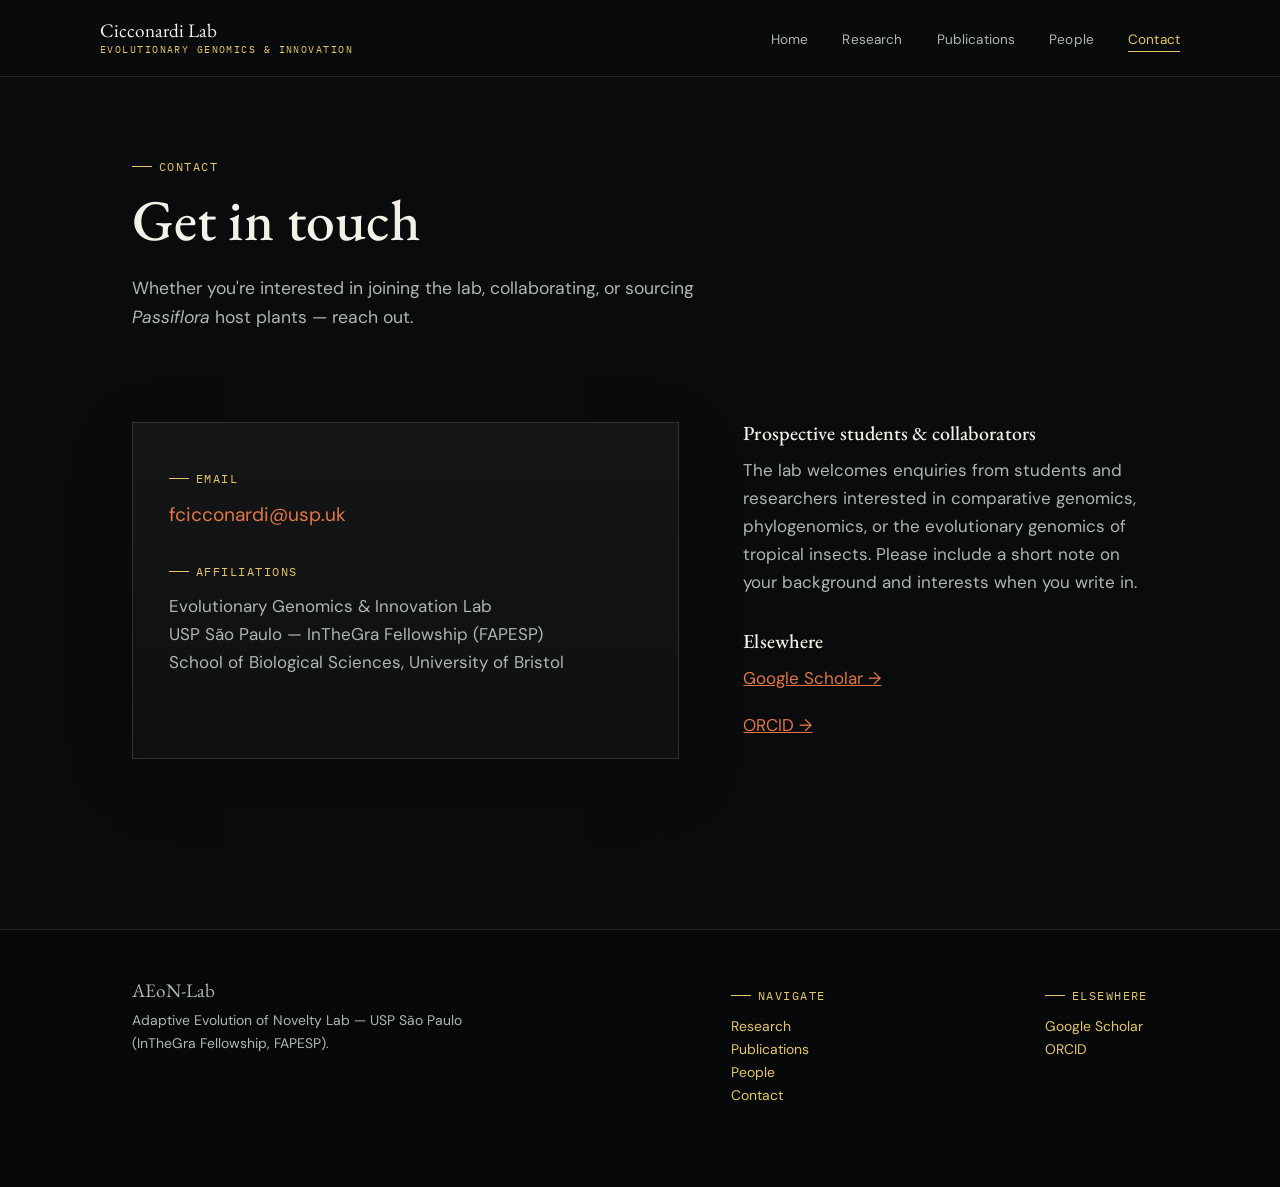
==== contact.html @ e16ca68d "Update contact.html" ====
<!doctype html>
<html lang="en">
<head>
<meta charset="UTF-8">
<meta name="viewport" content="width=device-width, initial-scale=1">
<title>Contact — Cicconardi Lab</title>
<meta name="description" content="Get in touch with the Cicconardi Lab.">
<link rel="stylesheet" href="css/style.css">
</head>
<body>

<header class="site">
  <nav class="wrap nav">
    <a class="brand" href="index.html">Cicconardi Lab
      <small>Evolutionary Genomics &amp; Innovation</small>
    </a>
    <button class="navtoggle" aria-label="Toggle menu" onclick="document.querySelector('.navlinks').classList.toggle('open')">☰</button>
    <ul class="navlinks">
      <li><a href="index.html">Home</a></li>
      <li><a href="research.html">Research</a></li>
      <li><a href="publications.html">Publications</a></li>
      <li><a href="people.html">People</a></li>
      <li><a href="contact.html" class="active">Contact</a></li>
    </ul>
  </nav>
</header>

<section class="hero" style="padding-bottom:10px;">
  <div class="wrap">
    <span class="label-tag">Contact</span>
    <h1 style="max-width:14ch;">Get in touch</h1>
    <p class="lede">Whether you're interested in joining the lab, collaborating, or sourcing <em>Passiflora</em> host plants — reach out.</p>
  </div>
</section>

<section class="section-tight">
  <div class="wrap grid-2">
    <div class="contact-block">
      <div class="label-tag">Email</div>
      <p style="font-size:1.2rem; margin-bottom:22px;"><a href="mailto:fcicconardi@usp.br" style="color:var(--rust); text-decoration:none;">fcicconardi@usp.uk</a></p>
      <div class="label-tag">Affiliations</div>
      <p class="muted" style="margin-bottom:0;">
        Evolutionary Genomics &amp; Innovation Lab<br>
        USP São Paulo — InTheGra Fellowship (FAPESP)<br>
        School of Biological Sciences, University of Bristol
      </p>
    </div>

    <div>
      <h3>Prospective students &amp; collaborators</h3>
      <p class="muted">The lab welcomes enquiries from students and researchers interested in comparative genomics, phylogenomics, or the evolutionary genomics of tropical insects. Please include a short note on your background and interests when you write in.</p>
      <h3 style="margin-top:34px;">Elsewhere</h3>
      <p><a href="https://scholar.google.com/citations?user=0gv1oysAAAAJ" target="_blank" rel="noopener" style="color:var(--rust);">Google Scholar →</a></p>
      <p><a href="https://orcid.org/0000-0001-6509-6179" target="_blank" rel="noopener" style="color:var(--rust);">ORCID →</a></p>
    </div>
  </div>
</section>

<footer class="site">
  <div class="wrap foot-grid">
    <div>
      <div class="brand" style="margin-bottom:8px;">AEoN-Lab</div>
      <p class="muted" style="max-width:38ch;">Adaptive Evolution of Novelty Lab — USP São Paulo (InTheGra Fellowship, FAPESP).</p>
    </div>
    <div>
      <div class="label-tag">Navigate</div>
      <p><a href="research.html">Research</a><br><a href="publications.html">Publications</a><br><a href="people.html">People</a><br><a href="contact.html">Contact</a></p>
    </div>
    <div>
      <div class="label-tag">Elsewhere</div>
      <p><a href="https://scholar.google.com/citations?user=0gv1oysAAAAJ" target="_blank" rel="noopener">Google Scholar</a><br><a href="https://orcid.org/0000-0001-6509-6179" target="_blank" rel="noopener">ORCID</a></p>
    </div>
  </div>
</footer>

</body>
</html>
---- css/style.css ----
/* ===========================================================
   AEON Lab — Design tokens (v3, dark editorial)
   Dark, image-driven palette for a modern research website.
   =========================================================== */

@import url('https://fonts.googleapis.com/css2?family=EB+Garamond:ital,wght@0,400;0,500;0,600;1,400&family=DM+Sans:wght@400;500;700&family=IBM+Plex+Mono:wght@400;500&display=swap');

:root{
  --paper:#090B0C;
  --paper-line:#24292A;
  --panel:#111617;
  --panel-line:#2D3435;
  --ink:#F4F1E8;
  --ink-soft:#AEB7B3;
  --rust:#E27645;
  --rust-deep:#FF9A67;
  --gold:#E6C66A;
  --max:1080px;
}

*,*::before,*::after{box-sizing:border-box;}
html{scroll-behavior:smooth;}
body{
  margin:0;
  background:var(--paper);
  color:var(--ink);
  font-family:'DM Sans', sans-serif;
  font-size:17px;
  line-height:1.65;
  -webkit-font-smoothing:antialiased;
}
img{max-width:100%;display:block;}
a{color:inherit;}

h1,h2,h3,h4{
  font-family:'EB Garamond', serif;
  font-weight:500;
  line-height:1.18;
  color:var(--ink);
  margin:0 0 .5em;
  letter-spacing:.1px;
}
h1{font-size:clamp(2.4rem,5vw,3.6rem); font-weight:500;}
h2{font-size:clamp(1.7rem,3vw,2.2rem);}
h3{font-size:1.25rem;}
p{margin:0 0 1.15em; color:var(--ink);}

.wrap{max-width:var(--max); margin:0 auto; padding:0 32px;}


/* --- eyebrow / specimen-label device --------------------- */
.label-tag{
  font-family:'IBM Plex Mono', monospace;
  font-size:.72rem;
  letter-spacing:.13em;
  text-transform:uppercase;
  color:var(--rust);
  display:inline-flex;
  gap:.6em;
  align-items:center;
  margin-bottom:.9em;
}
.label-tag::before{
  content:"";
  width:20px; height:1px;
  background:var(--rust);
  display:inline-block;
}

/* --- specimen card: the signature element ------------------ */
.specimen-card{
  background:var(--panel);
  color:var(--ink);
  border:1px solid var(--panel-line);
  padding:32px 34px;
}
.specimen-row{
  display:flex; flex-wrap:wrap; gap:6px 26px;
  font-family:'IBM Plex Mono', monospace;
  font-size:.72rem; letter-spacing:.02em;
  color:var(--ink-soft);
  border-top:1px solid var(--panel-line);
  margin-top:18px; padding-top:14px;
  text-transform:uppercase;
}
.specimen-row span b{color:var(--ink); font-weight:500;}

/* --- nav -------------------------------------------------- */
header.site{
  position:sticky; top:0; z-index:40;
  background:rgba(9,11,12,.92);
  backdrop-filter:blur(6px);
  border-bottom:1px solid var(--paper-line);
}
.nav{
  display:flex; align-items:center; justify-content:space-between;
  padding:20px 0;
}
.brand{
  font-family:'EB Garamond', serif;
  font-size:1.2rem;
  text-decoration:none;
  color:var(--ink);
  display:flex; flex-direction:column; line-height:1.1;
}
.brand small{
  font-family:'IBM Plex Mono', monospace;
  font-size:.6rem; letter-spacing:.15em; text-transform:uppercase;
  color:var(--gold); margin-top:4px;
}
.navlinks{display:flex; gap:34px; list-style:none; margin:0; padding:0;}
.navlinks a{
  font-size:.85rem; text-decoration:none; color:var(--ink-soft);
  letter-spacing:.01em;
  padding-bottom:3px; border-bottom:1px solid transparent;
  transition:color .15s, border-color .15s;
}
.navlinks a:hover, .navlinks a.active{color:var(--rust); border-color:var(--rust);}
.navtoggle{display:none; background:none; border:0; color:var(--ink); font-size:1.4rem;}

@media (max-width:760px){
  .navlinks{
    position:fixed; inset:66px 0 auto 0; background:rgba(9,11,12,.98);
    flex-direction:column; gap:0; padding:6px 32px 20px;
    border-bottom:1px solid var(--paper-line);
    transform:translateY(-130%); transition:transform .25s ease;
  }
  .navlinks.open{transform:translateY(0);}
  .navlinks a{display:block; padding:13px 0; border-bottom:1px solid var(--paper-line);}
  .navtoggle{display:block;}
}

/* --- footer ------------------------------------------------ */
footer.site{
  background:#070809;
  border-top:1px solid var(--paper-line);
  padding:50px 0 64px;
  margin-top:110px;
  color:var(--ink-soft);
  font-size:.87rem;
}
footer.site a{color:var(--rust); text-decoration:none;}
footer.site a:hover{text-decoration:underline;}
.foot-grid{display:flex; flex-wrap:wrap; gap:44px; justify-content:space-between;}

/* --- buttons ------------------------------------------------ */
.btn{
  display:inline-flex; align-items:center; gap:8px;
  font-family:'IBM Plex Mono', monospace;
  font-size:.76rem; letter-spacing:.05em; text-transform:uppercase;
  padding:13px 22px;
  border:1px solid var(--ink);
  color:var(--ink); text-decoration:none;
  transition:background .15s, color .15s, border-color .15s;
}
.btn:hover{background:var(--ink); color:var(--paper);}
.btn.solid{background:var(--rust); border-color:var(--rust); color:var(--paper);}
.btn.solid:hover{background:var(--rust-deep); border-color:var(--rust-deep);}

/* --- sections ------------------------------------------------ */
section{padding:80px 0;}
.section-tight{padding:60px 0;}
.grid-2{display:grid; grid-template-columns:1.15fr .85fr; gap:64px;}
.grid-3{display:grid; grid-template-columns:repeat(3,1fr); gap:30px;}
@media (max-width:860px){
  .grid-2{grid-template-columns:1fr;}
  .grid-3{grid-template-columns:1fr;}
}

.divider{height:1px; background:var(--paper-line); margin:0 0 44px;}

.muted{color:var(--ink-soft);}

/* --- hero ------------------------------------------------ */
.hero{padding:70px 0 20px;}
.hero-grid{display:grid; grid-template-columns:1.2fr .8fr; gap:60px; align-items:center;}
@media (max-width:900px){.hero-grid{grid-template-columns:1fr;}}
.hero h1{margin-bottom:.35em;}
.hero .lede{font-size:1.1rem; color:var(--ink-soft); max-width:48ch;}

/* field-note panel replacing the old illustration */
.field-panel{
  background:var(--panel);
  border:1px solid var(--panel-line);
  padding:0;
  overflow:hidden;
}
.field-panel .band{
  height:64px;
  background:repeating-linear-gradient(
    90deg,
    var(--rust) 0px, var(--rust) 3px,
    transparent 3px, transparent 34px
  );
  opacity:.85;
  border-bottom:1px solid var(--panel-line);
}
.field-panel .body{padding:26px 28px 22px;}
.field-panel h3{font-size:1.05rem; margin-bottom:.5em;}
.field-panel dl{margin:0; display:grid; grid-template-columns:auto 1fr; gap:8px 16px; font-size:.86rem;}
.field-panel dt{
  font-family:'IBM Plex Mono', monospace; font-size:.68rem; letter-spacing:.06em;
  text-transform:uppercase; color:var(--gold); align-self:baseline;
}
.field-panel dd{margin:0; color:var(--ink-soft);}

/* --- research cards ------------------------------------------------ */
.research-card{
  background:linear-gradient(180deg, rgba(255,255,255,.035), rgba(255,255,255,.015));
  border:1px solid var(--paper-line);
  padding:28px 26px;
  height:100%;
}
.research-card h3{margin-bottom:.4em;}
.research-card .tag{
  font-family:'IBM Plex Mono', monospace; font-size:.66rem;
  color:var(--gold); text-transform:uppercase; letter-spacing:.1em;
  display:block; margin-bottom:12px;
}

/* --- publications ------------------------------------------------ */
.pub{
  border-bottom:1px solid var(--paper-line);
  padding:24px 0;
  display:grid; grid-template-columns:80px 1fr; gap:22px;
}
.pub:first-child{padding-top:0;}
.pub .year{
  font-family:'IBM Plex Mono', monospace; font-size:.85rem;
  color:var(--gold); padding-top:3px;
}
.pub h3{font-size:1.12rem; margin-bottom:.25em;}
.pub .authors{font-size:.87rem; color:var(--ink-soft); margin-bottom:.2em;}
.pub .venue{font-size:.85rem; font-style:italic; color:var(--ink-soft);}
.pub a.doi{font-family:'IBM Plex Mono', monospace; font-size:.74rem; color:var(--rust); text-decoration:none;}
.pub a.doi:hover{text-decoration:underline;}
@media (max-width:600px){.pub{grid-template-columns:1fr; gap:4px;}}

/* --- people ------------------------------------------------ */
.person{display:grid; grid-template-columns:210px 1fr; gap:40px; align-items:start;}
@media (max-width:700px){.person{grid-template-columns:1fr;}}
.person-plate{
  background:var(--panel); border:1px solid var(--panel-line);
  aspect-ratio:4/5; display:flex; align-items:center; justify-content:center;
}
.monogram{
  font-family:'EB Garamond', serif; font-size:3.4rem; color:var(--rust);
}

/* --- contact block ------------------------------------------------ */
.contact-block{
  background:var(--panel); border:1px solid var(--panel-line);
  padding:36px;
}

/* --- photo hero (homepage, shmontgomery-style) ------------------------------------------------ */
.photo-hero{
  position:relative;
  min-height:72vh;
  display:flex;
  align-items:flex-end;
  background:
    linear-gradient(180deg, rgba(29,42,32,.15) 0%, rgba(20,28,22,.72) 78%, rgba(15,20,16,.88) 100%),
    var(--panel);
  background-size:cover;
  background-position:center;
  color:#F5F1E4;
  border-bottom:1px solid var(--paper-line);
}
/* Swap this rule's background-image for a real photo — see README */
.photo-hero.no-photo{
  background:
    linear-gradient(180deg, rgba(29,42,32,.05) 0%, rgba(20,28,22,.75) 82%, rgba(15,20,16,.9) 100%),
    repeating-linear-gradient(135deg, #24352A 0px, #24352A 2px, #1B281F 2px, #1B281F 44px);
}
.photo-hero .hero-inner{
  width:100%;
  padding:60px 0 46px;
}
.photo-hero .hero-note{
  border:1px dashed rgba(245,241,228,.35);
  display:inline-block;
  padding:4px 10px;
  font-family:'IBM Plex Mono', monospace;
  font-size:.66rem;
  letter-spacing:.08em;
  text-transform:uppercase;
  color:rgba(245,241,228,.7);
  margin-bottom:22px;
}
.photo-hero h1{
  color:#FBF9F1;
  font-size: clamp(4rem,8vw,7rem);
  line-height:0.9;
  max-width:16ch;
  margin-bottom:.3em;
}
.photo-hero .tagline{
  font-family:'DM Sans', sans-serif;
  font-size:1.05rem;
  color:rgba(245,241,228,.85);
  max-width:42ch;
  margin-bottom:24px;
}
.photo-hero .meta-lines{
  font-size:.92rem;
  color:rgba(245,241,228,.7);
  line-height:1.8;
  margin-bottom:26px;
}
.photo-hero .meta-lines a{color:#E9C77E; text-decoration:none;}
.photo-hero .meta-lines a:hover{text-decoration:underline;}
.photo-hero .btn{border-color:#E9C77E; color:#E9C77E;}
.photo-hero .btn:hover{background:#E9C77E; color:#1D2A20;}

/* transparent nav variant sitting over the photo */
header.site.on-photo{
  background:transparent;
  border-bottom:1px solid rgba(245,241,228,.15);
  position:absolute; top:0; left:0; right:0;
}
header.site.on-photo .brand,
header.site.on-photo .navlinks a{color:#F5F1E4;}
header.site.on-photo .brand small{color:#E9C77E;}
header.site.on-photo .navlinks a:hover,
header.site.on-photo .navlinks a.active{color:#E9C77E; border-color:#E9C77E;}
header.site.on-photo .navtoggle{color:#F5F1E4;}

/* thumbnail strip beneath the hero */
.thumb-strip{padding:52px 0 60px;}
.thumb-row{display:flex; gap:18px; flex-wrap:wrap;}
.thumb{
  flex:1 1 190px;
  background:var(--panel);
  border:1px solid var(--panel-line);
}
.thumb .frame{
  aspect-ratio:1/1;
  display:flex; align-items:center; justify-content:center;
  border-bottom:1px solid var(--panel-line);
  font-family:'IBM Plex Mono', monospace;
  font-size:.62rem; letter-spacing:.06em; text-transform:uppercase;
  color:var(--ink-soft); text-align:center; padding:10px;
}
.thumb .cap{padding:12px 14px; font-size:.82rem; color:var(--ink-soft);}
.thumb .cap b{color:var(--ink); font-weight:500; display:block; font-family:'EB Garamond', serif; font-size:1rem; margin-bottom:2px;}
@media (max-width:700px){.thumb{flex:1 1 42%;}}
.kicker-list{list-style:none; margin:0; padding:0;}
.kicker-list li{
  padding:16px 0; border-top:1px solid var(--paper-line);
  display:flex; gap:18px; justify-content:space-between; align-items:baseline;
  flex-wrap:wrap;
}
.kicker-list li:last-child{border-bottom:1px solid var(--paper-line);}

/* ===========================================================
   AEON Lab homepage hero implementation
   Uses img/hero.jpeg and places the text on the right side of
   the butterfly photograph.
   =========================================================== */

.photo-hero.butterfly-hero {
  position: relative;
  min-height: 88vh;
  display: flex;
  align-items: flex-end;
  color: #F5F1E4;
  border-bottom: 1px solid var(--paper-line);
  background-image:
    linear-gradient(
      to right,
      rgba(0, 0, 0, 0.18) 0%,
      rgba(0, 0, 0, 0.25) 42%,
      rgba(0, 0, 0, 0.84) 100%
    ),
    url("../img/hero.jpeg");
  background-size: cover;
  background-position: center center;
  background-repeat: no-repeat;
}

.photo-hero.butterfly-hero .hero-inner {
  width: 100%;
  max-width: var(--max);
  margin: 0 auto;
  padding: 0 32px 72px;
  display: flex;
  flex-direction: column;
  align-items: flex-end;
}

.photo-hero.butterfly-hero h1,
.photo-hero.butterfly-hero .tagline,
.photo-hero.butterfly-hero .meta-lines,
.photo-hero.butterfly-hero .hero-actions {
  width: min(100%, 540px);
}

.photo-hero.butterfly-hero h1 {
  color: #FBF9F1;
  font-size: clamp(2.8rem, 6.3vw, 5.8rem);
  line-height: 0.94;
  letter-spacing: -0.025em;
  max-width: 10ch;
  margin-bottom: 0.28em;
}

.photo-hero.butterfly-hero .tagline {
  font-size: clamp(1.05rem, 1.7vw, 1.35rem);
  line-height: 1.45;
  color: rgba(245, 241, 228, 0.9);
  max-width: 38ch;
}

.photo-hero.butterfly-hero .meta-lines {
  color: rgba(245, 241, 228, 0.74);
}

.photo-hero.butterfly-hero .hero-actions {
  display: flex;
  flex-wrap: wrap;
  gap: 12px;
}

.photo-hero.butterfly-hero .btn {
  border-color: #E9C77E;
  color: #E9C77E;
}

.photo-hero.butterfly-hero .btn:hover {
  background: #E9C77E;
  color: #1D2A20;
}

.photo-hero.butterfly-hero .btn.solid {
  background: #E9C77E;
  border-color: #E9C77E;
  color: #1D2A20;
}

.photo-hero.butterfly-hero .btn.solid:hover {
  background: #FBF9F1;
  border-color: #FBF9F1;
}

@media (max-width: 760px) {
  .photo-hero.butterfly-hero {
    min-height: 82vh;
    background-image:
      linear-gradient(
        to bottom,
        rgba(0, 0, 0, 0.05) 0%,
        rgba(0, 0, 0, 0.72) 100%
      ),
      url("../img/hero.jpeg");
    background-position: 34% center;
  }

  .photo-hero.butterfly-hero .hero-inner {
    align-items: flex-start;
    padding: 0 28px 52px;
  }

  .photo-hero.butterfly-hero h1 {
    font-size: clamp(2.45rem, 12vw, 4.2rem);
    max-width: 12ch;
  }

  header.site.on-photo .navlinks {
    background: rgba(29, 42, 32, 0.96);
    border-bottom-color: rgba(245, 241, 228, 0.18);
  }

  header.site.on-photo .navlinks a {
    border-bottom-color: rgba(245, 241, 228, 0.18);
  }
}


/* --- dark editorial refinements --- */
body::selection{
  background: rgba(230, 198, 106, 0.32);
  color: var(--ink);
}

section:not(.photo-hero){
  background: var(--paper);
}

.specimen-card,
.field-panel,
.person-plate,
.contact-block,
.thumb{
  background: linear-gradient(180deg, rgba(255,255,255,.045), rgba(255,255,255,.018));
  box-shadow: 0 20px 60px rgba(0,0,0,.20);
}

.thumb .frame{
  background: rgba(255,255,255,.018);
}

.btn{
  border-color: rgba(244,241,232,.72);
  color: var(--ink);
}

.btn:hover{
  background: var(--ink);
  color: #090B0C;
}

.btn.solid{
  background: var(--gold);
  border-color: var(--gold);
  color: #090B0C;
}

.label-tag{
  color: var(--gold);
}
.label-tag::before{
  background: var(--gold);
}

.navlinks a:hover,
.navlinks a.active{
  color: var(--gold);
  border-color: var(--gold);
}

footer.site .brand,
footer.site p,
footer.site .muted{
  color: var(--ink-soft);
}

footer.site a{
  color: var(--gold);
}

/* make the first content block feel less like a beige card below the photo */
.thumb-strip{
  padding-top: 64px;
}

.divider{
  opacity: .85;
}

.thumb {
  overflow: hidden;
}

.thumb-img {
  width: 100%;
  aspect-ratio: 1 / 1;
  object-fit: cover;
  display: block;
  border-bottom: 1px solid var(--panel-line);
  transition: transform 0.45s ease;
}

.thumb:hover .thumb-img {
  transform: scale(1.04);
}
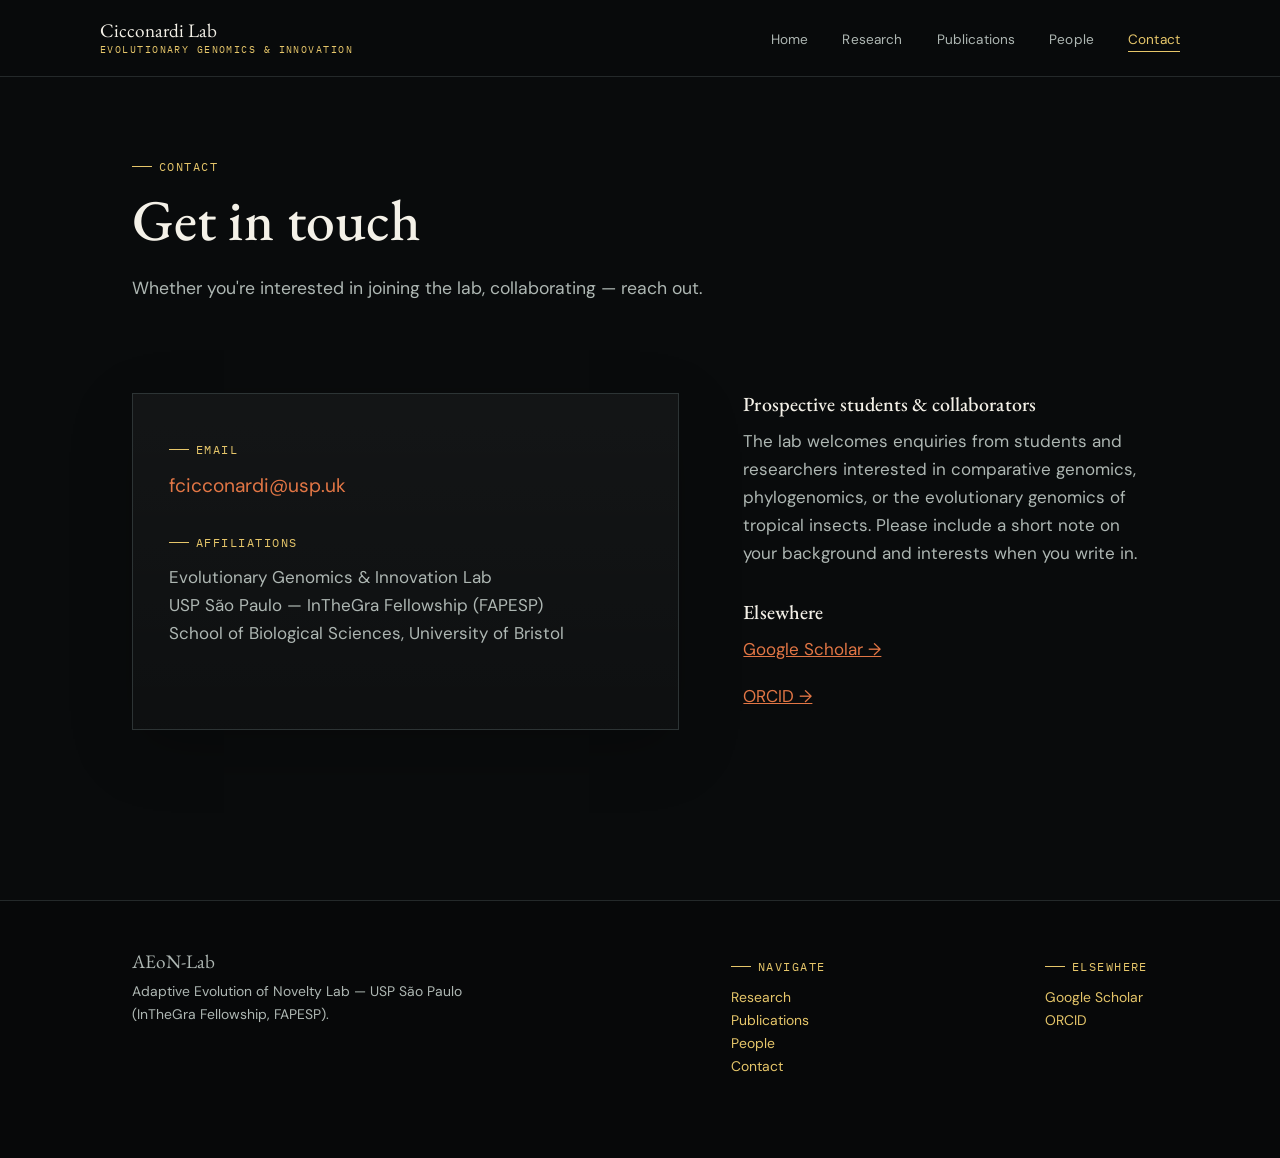
==== commit 52fc7b61: "Update contact.html" ====
--- a/contact.html
+++ b/contact.html
@@ -3,7 +3,7 @@
 <head>
 <meta charset="UTF-8">
 <meta name="viewport" content="width=device-width, initial-scale=1">
-<title>Contact — Cicconardi Lab</title>
+<title>Contact — AEoN-Lab</title>
 <meta name="description" content="Get in touch with the Cicconardi Lab.">
 <link rel="stylesheet" href="css/style.css">
 </head>
@@ -29,7 +29,7 @@
   <div class="wrap">
     <span class="label-tag">Contact</span>
     <h1 style="max-width:14ch;">Get in touch</h1>
-    <p class="lede">Whether you're interested in joining the lab, collaborating, or sourcing <em>Passiflora</em> host plants — reach out.</p>
+    <p class="lede">Whether you're interested in joining the lab, collaborating — reach out.</p>
   </div>
 </section>
 
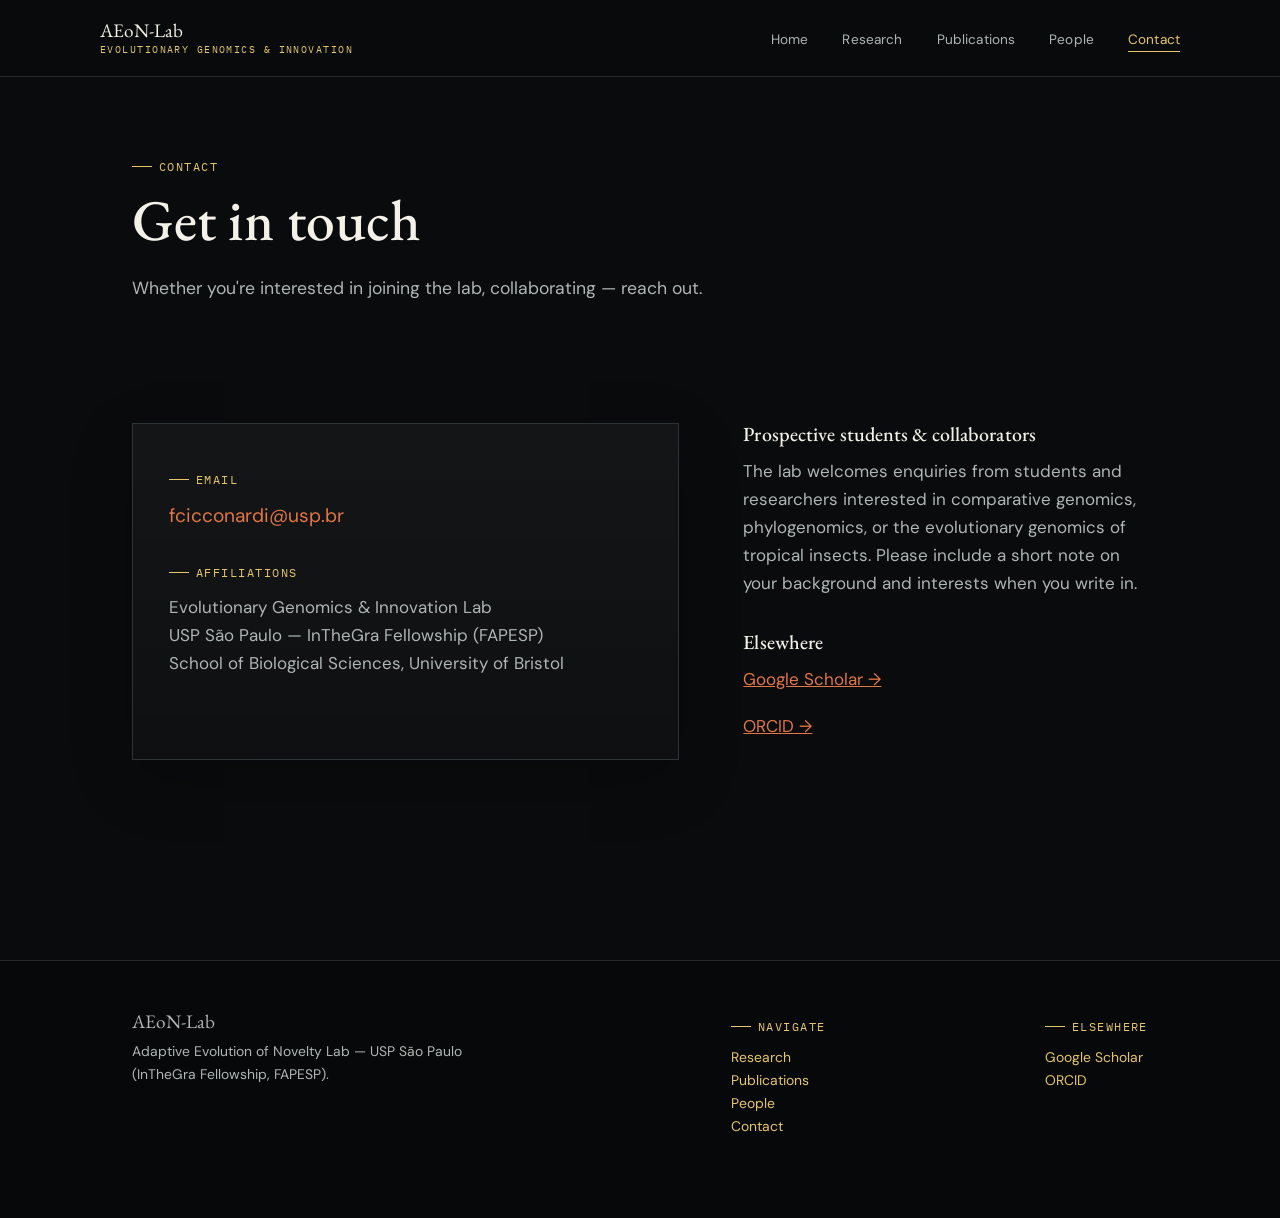
==== commit a7c4a0e4: "Update brand name in contact.html" ====
--- a/contact.html
+++ b/contact.html
@@ -11,7 +11,7 @@
 
 <header class="site">
   <nav class="wrap nav">
-    <a class="brand" href="index.html">Cicconardi Lab
+    <a class="brand" href="index.html">AEoN-Lab
       <small>Evolutionary Genomics &amp; Innovation</small>
     </a>
     <button class="navtoggle" aria-label="Toggle menu" onclick="document.querySelector('.navlinks').classList.toggle('open')">☰</button>
@@ -37,7 +37,7 @@
   <div class="wrap grid-2">
     <div class="contact-block">
       <div class="label-tag">Email</div>
-      <p style="font-size:1.2rem; margin-bottom:22px;"><a href="mailto:fcicconardi@usp.br" style="color:var(--rust); text-decoration:none;">fcicconardi@usp.uk</a></p>
+      <p style="font-size:1.2rem; margin-bottom:22px;"><a href="mailto:fcicconardi@usp.br" style="color:var(--rust); text-decoration:none;">fcicconardi@usp.br</a></p>
       <div class="label-tag">Affiliations</div>
       <p class="muted" style="margin-bottom:0;">
         Evolutionary Genomics &amp; Innovation Lab<br>
--- a/css/style.css
+++ b/css/style.css
@@ -159,7 +159,7 @@
 
 /* --- sections ------------------------------------------------ */
 section{padding:80px 0;}
-.section-tight{padding:60px 0;}
+.section-tight{padding:90px 0;}
 .grid-2{display:grid; grid-template-columns:1.15fr .85fr; gap:64px;}
 .grid-3{display:grid; grid-template-columns:repeat(3,1fr); gap:30px;}
 @media (max-width:860px){
@@ -564,3 +564,35 @@
 .thumb:hover .thumb-img {
   transform: scale(1.04);
 }
+
+.supporters{
+    padding:50px 0 30px;
+    border-top:1px solid var(--paper-line);
+}
+
+.support-title{
+    text-align:center;
+    color:var(--ink-soft);
+    font-size:.9rem;
+    margin-bottom:22px;
+}
+
+.support-logos{
+    display:flex;
+    justify-content:center;
+    align-items:center;
+    gap:40px;
+}
+
+.support-logos img{
+    height:70px;
+    width:auto;
+    opacity:.9;
+    transition:opacity .2s ease,
+               transform .2s ease;
+}
+
+.support-logos img:hover{
+    opacity:1;
+    transform:translateY(-2px);
+}
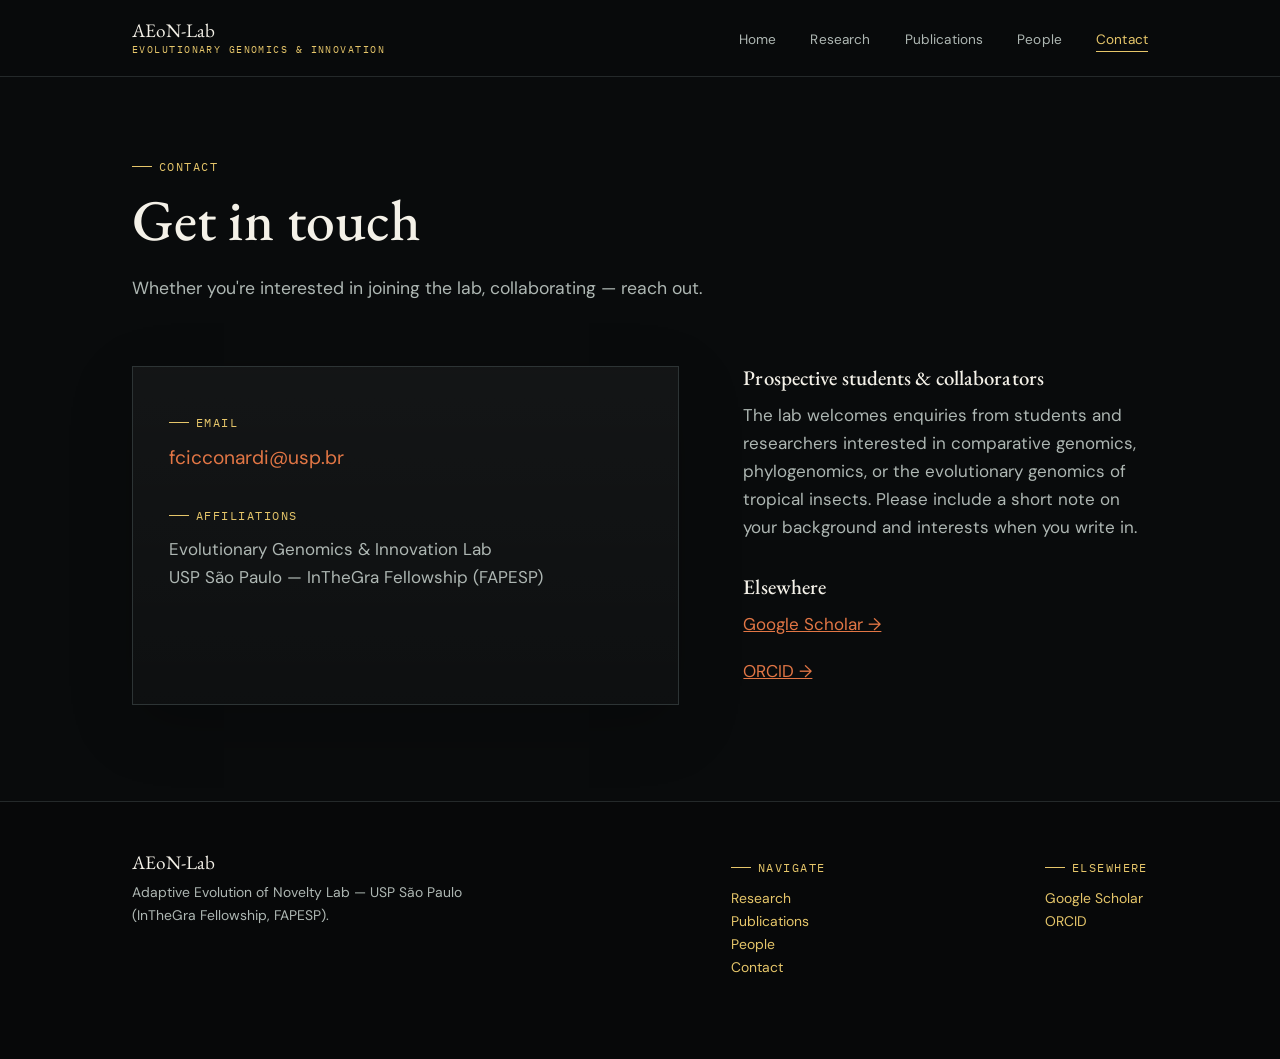
==== commit a73138e0: "Update contact.html" ====
--- a/contact.html
+++ b/contact.html
@@ -42,7 +42,6 @@
       <p class="muted" style="margin-bottom:0;">
         Evolutionary Genomics &amp; Innovation Lab<br>
         USP São Paulo — InTheGra Fellowship (FAPESP)<br>
-        School of Biological Sciences, University of Bristol
       </p>
     </div>
 
--- a/css/style.css
+++ b/css/style.css
@@ -1,371 +1,324 @@
 /* ===========================================================
-   AEON Lab — Design tokens (v3, dark editorial)
-   Dark, image-driven palette for a modern research website.
+   AEoN Lab — dark editorial design system
    =========================================================== */
 
 @import url('https://fonts.googleapis.com/css2?family=EB+Garamond:ital,wght@0,400;0,500;0,600;1,400&family=DM+Sans:wght@400;500;700&family=IBM+Plex+Mono:wght@400;500&display=swap');
 
-:root{
-  --paper:#090B0C;
-  --paper-line:#24292A;
-  --panel:#111617;
-  --panel-line:#2D3435;
-  --ink:#F4F1E8;
-  --ink-soft:#AEB7B3;
-  --rust:#E27645;
-  --rust-deep:#FF9A67;
-  --gold:#E6C66A;
-  --max:1080px;
-}
-
-*,*::before,*::after{box-sizing:border-box;}
-html{scroll-behavior:smooth;}
-body{
-  margin:0;
-  background:var(--paper);
-  color:var(--ink);
-  font-family:'DM Sans', sans-serif;
-  font-size:17px;
-  line-height:1.65;
-  -webkit-font-smoothing:antialiased;
-}
-img{max-width:100%;display:block;}
-a{color:inherit;}
-
-h1,h2,h3,h4{
-  font-family:'EB Garamond', serif;
-  font-weight:500;
-  line-height:1.18;
-  color:var(--ink);
-  margin:0 0 .5em;
-  letter-spacing:.1px;
-}
-h1{font-size:clamp(2.4rem,5vw,3.6rem); font-weight:500;}
-h2{font-size:clamp(1.7rem,3vw,2.2rem);}
-h3{font-size:1.25rem;}
-p{margin:0 0 1.15em; color:var(--ink);}
-
-.wrap{max-width:var(--max); margin:0 auto; padding:0 32px;}
-
-
-/* --- eyebrow / specimen-label device --------------------- */
-.label-tag{
-  font-family:'IBM Plex Mono', monospace;
-  font-size:.72rem;
-  letter-spacing:.13em;
-  text-transform:uppercase;
-  color:var(--rust);
-  display:inline-flex;
-  gap:.6em;
-  align-items:center;
-  margin-bottom:.9em;
-}
-.label-tag::before{
-  content:"";
-  width:20px; height:1px;
-  background:var(--rust);
-  display:inline-block;
-}
-
-/* --- specimen card: the signature element ------------------ */
-.specimen-card{
-  background:var(--panel);
-  color:var(--ink);
-  border:1px solid var(--panel-line);
-  padding:32px 34px;
-}
-.specimen-row{
-  display:flex; flex-wrap:wrap; gap:6px 26px;
-  font-family:'IBM Plex Mono', monospace;
-  font-size:.72rem; letter-spacing:.02em;
-  color:var(--ink-soft);
-  border-top:1px solid var(--panel-line);
-  margin-top:18px; padding-top:14px;
-  text-transform:uppercase;
-}
-.specimen-row span b{color:var(--ink); font-weight:500;}
-
-/* --- nav -------------------------------------------------- */
-header.site{
-  position:sticky; top:0; z-index:40;
-  background:rgba(9,11,12,.92);
-  backdrop-filter:blur(6px);
-  border-bottom:1px solid var(--paper-line);
-}
-.nav{
-  display:flex; align-items:center; justify-content:space-between;
-  padding:20px 0;
-}
-.brand{
-  font-family:'EB Garamond', serif;
-  font-size:1.2rem;
-  text-decoration:none;
-  color:var(--ink);
-  display:flex; flex-direction:column; line-height:1.1;
-}
-.brand small{
-  font-family:'IBM Plex Mono', monospace;
-  font-size:.6rem; letter-spacing:.15em; text-transform:uppercase;
-  color:var(--gold); margin-top:4px;
-}
-.navlinks{display:flex; gap:34px; list-style:none; margin:0; padding:0;}
-.navlinks a{
-  font-size:.85rem; text-decoration:none; color:var(--ink-soft);
-  letter-spacing:.01em;
-  padding-bottom:3px; border-bottom:1px solid transparent;
-  transition:color .15s, border-color .15s;
-}
-.navlinks a:hover, .navlinks a.active{color:var(--rust); border-color:var(--rust);}
-.navtoggle{display:none; background:none; border:0; color:var(--ink); font-size:1.4rem;}
-
-@media (max-width:760px){
-  .navlinks{
-    position:fixed; inset:66px 0 auto 0; background:rgba(9,11,12,.98);
-    flex-direction:column; gap:0; padding:6px 32px 20px;
-    border-bottom:1px solid var(--paper-line);
-    transform:translateY(-130%); transition:transform .25s ease;
-  }
-  .navlinks.open{transform:translateY(0);}
-  .navlinks a{display:block; padding:13px 0; border-bottom:1px solid var(--paper-line);}
-  .navtoggle{display:block;}
-}
-
-/* --- footer ------------------------------------------------ */
-footer.site{
-  background:#070809;
-  border-top:1px solid var(--paper-line);
-  padding:50px 0 64px;
-  margin-top:110px;
-  color:var(--ink-soft);
-  font-size:.87rem;
-}
-footer.site a{color:var(--rust); text-decoration:none;}
-footer.site a:hover{text-decoration:underline;}
-.foot-grid{display:flex; flex-wrap:wrap; gap:44px; justify-content:space-between;}
-
-/* --- buttons ------------------------------------------------ */
-.btn{
-  display:inline-flex; align-items:center; gap:8px;
-  font-family:'IBM Plex Mono', monospace;
-  font-size:.76rem; letter-spacing:.05em; text-transform:uppercase;
-  padding:13px 22px;
-  border:1px solid var(--ink);
-  color:var(--ink); text-decoration:none;
-  transition:background .15s, color .15s, border-color .15s;
-}
-.btn:hover{background:var(--ink); color:var(--paper);}
-.btn.solid{background:var(--rust); border-color:var(--rust); color:var(--paper);}
-.btn.solid:hover{background:var(--rust-deep); border-color:var(--rust-deep);}
-
-/* --- sections ------------------------------------------------ */
-section{padding:80px 0;}
-.section-tight{padding:90px 0;}
-.grid-2{display:grid; grid-template-columns:1.15fr .85fr; gap:64px;}
-.grid-3{display:grid; grid-template-columns:repeat(3,1fr); gap:30px;}
-@media (max-width:860px){
-  .grid-2{grid-template-columns:1fr;}
-  .grid-3{grid-template-columns:1fr;}
-}
-
-.divider{height:1px; background:var(--paper-line); margin:0 0 44px;}
-
-.muted{color:var(--ink-soft);}
-
-/* --- hero ------------------------------------------------ */
-.hero{padding:70px 0 20px;}
-.hero-grid{display:grid; grid-template-columns:1.2fr .8fr; gap:60px; align-items:center;}
-@media (max-width:900px){.hero-grid{grid-template-columns:1fr;}}
-.hero h1{margin-bottom:.35em;}
-.hero .lede{font-size:1.1rem; color:var(--ink-soft); max-width:48ch;}
-
-/* field-note panel replacing the old illustration */
-.field-panel{
-  background:var(--panel);
-  border:1px solid var(--panel-line);
-  padding:0;
-  overflow:hidden;
-}
-.field-panel .band{
-  height:64px;
-  background:repeating-linear-gradient(
-    90deg,
-    var(--rust) 0px, var(--rust) 3px,
-    transparent 3px, transparent 34px
-  );
-  opacity:.85;
-  border-bottom:1px solid var(--panel-line);
-}
-.field-panel .body{padding:26px 28px 22px;}
-.field-panel h3{font-size:1.05rem; margin-bottom:.5em;}
-.field-panel dl{margin:0; display:grid; grid-template-columns:auto 1fr; gap:8px 16px; font-size:.86rem;}
-.field-panel dt{
-  font-family:'IBM Plex Mono', monospace; font-size:.68rem; letter-spacing:.06em;
-  text-transform:uppercase; color:var(--gold); align-self:baseline;
-}
-.field-panel dd{margin:0; color:var(--ink-soft);}
-
-/* --- research cards ------------------------------------------------ */
-.research-card{
-  background:linear-gradient(180deg, rgba(255,255,255,.035), rgba(255,255,255,.015));
-  border:1px solid var(--paper-line);
-  padding:28px 26px;
-  height:100%;
-}
-.research-card h3{margin-bottom:.4em;}
-.research-card .tag{
-  font-family:'IBM Plex Mono', monospace; font-size:.66rem;
-  color:var(--gold); text-transform:uppercase; letter-spacing:.1em;
-  display:block; margin-bottom:12px;
-}
-
-/* --- publications ------------------------------------------------ */
-.pub{
-  border-bottom:1px solid var(--paper-line);
-  padding:24px 0;
-  display:grid; grid-template-columns:80px 1fr; gap:22px;
-}
-.pub:first-child{padding-top:0;}
-.pub .year{
-  font-family:'IBM Plex Mono', monospace; font-size:.85rem;
-  color:var(--gold); padding-top:3px;
-}
-.pub h3{font-size:1.12rem; margin-bottom:.25em;}
-.pub .authors{font-size:.87rem; color:var(--ink-soft); margin-bottom:.2em;}
-.pub .venue{font-size:.85rem; font-style:italic; color:var(--ink-soft);}
-.pub a.doi{font-family:'IBM Plex Mono', monospace; font-size:.74rem; color:var(--rust); text-decoration:none;}
-.pub a.doi:hover{text-decoration:underline;}
-@media (max-width:600px){.pub{grid-template-columns:1fr; gap:4px;}}
-
-/* --- people ------------------------------------------------ */
-.person{display:grid; grid-template-columns:210px 1fr; gap:40px; align-items:start;}
-@media (max-width:700px){.person{grid-template-columns:1fr;}}
-.person-plate{
-  background:var(--panel); border:1px solid var(--panel-line);
-  aspect-ratio:4/5; display:flex; align-items:center; justify-content:center;
-}
-.monogram{
-  font-family:'EB Garamond', serif; font-size:3.4rem; color:var(--rust);
-}
-
-/* --- contact block ------------------------------------------------ */
-.contact-block{
-  background:var(--panel); border:1px solid var(--panel-line);
-  padding:36px;
-}
-
-/* --- photo hero (homepage, shmontgomery-style) ------------------------------------------------ */
-.photo-hero{
-  position:relative;
-  min-height:72vh;
-  display:flex;
-  align-items:flex-end;
-  background:
-    linear-gradient(180deg, rgba(29,42,32,.15) 0%, rgba(20,28,22,.72) 78%, rgba(15,20,16,.88) 100%),
-    var(--panel);
-  background-size:cover;
-  background-position:center;
-  color:#F5F1E4;
-  border-bottom:1px solid var(--paper-line);
-}
-/* Swap this rule's background-image for a real photo — see README */
-.photo-hero.no-photo{
-  background:
-    linear-gradient(180deg, rgba(29,42,32,.05) 0%, rgba(20,28,22,.75) 82%, rgba(15,20,16,.9) 100%),
-    repeating-linear-gradient(135deg, #24352A 0px, #24352A 2px, #1B281F 2px, #1B281F 44px);
-}
-.photo-hero .hero-inner{
-  width:100%;
-  padding:60px 0 46px;
-}
-.photo-hero .hero-note{
-  border:1px dashed rgba(245,241,228,.35);
-  display:inline-block;
-  padding:4px 10px;
-  font-family:'IBM Plex Mono', monospace;
-  font-size:.66rem;
-  letter-spacing:.08em;
-  text-transform:uppercase;
-  color:rgba(245,241,228,.7);
-  margin-bottom:22px;
-}
-.photo-hero h1{
-  color:#FBF9F1;
-  font-size: clamp(4rem,8vw,7rem);
-  line-height:0.9;
-  max-width:16ch;
-  margin-bottom:.3em;
-}
-.photo-hero .tagline{
-  font-family:'DM Sans', sans-serif;
-  font-size:1.05rem;
-  color:rgba(245,241,228,.85);
-  max-width:42ch;
-  margin-bottom:24px;
-}
-.photo-hero .meta-lines{
-  font-size:.92rem;
-  color:rgba(245,241,228,.7);
-  line-height:1.8;
-  margin-bottom:26px;
-}
-.photo-hero .meta-lines a{color:#E9C77E; text-decoration:none;}
-.photo-hero .meta-lines a:hover{text-decoration:underline;}
-.photo-hero .btn{border-color:#E9C77E; color:#E9C77E;}
-.photo-hero .btn:hover{background:#E9C77E; color:#1D2A20;}
-
-/* transparent nav variant sitting over the photo */
-header.site.on-photo{
-  background:transparent;
-  border-bottom:1px solid rgba(245,241,228,.15);
-  position:absolute; top:0; left:0; right:0;
-}
+:root {
+  --paper: #090b0c;
+  --paper-line: #24292a;
+  --panel: #111617;
+  --panel-line: #2d3435;
+  --ink: #f4f1e8;
+  --ink-soft: #aeb7b3;
+  --rust: #e27645;
+  --rust-deep: #ff9a67;
+  --gold: #e6c66a;
+  --max: 1080px;
+  --header-height: 76px;
+}
+
+/* ===========================================================
+   Reset and base typography
+   =========================================================== */
+
+*,
+*::before,
+*::after {
+  box-sizing: border-box;
+}
+
+html {
+  scroll-behavior: smooth;
+}
+
+body {
+  margin: 0;
+  background: var(--paper);
+  color: var(--ink);
+  font-family: 'DM Sans', sans-serif;
+  font-size: 17px;
+  line-height: 1.65;
+  -webkit-font-smoothing: antialiased;
+  text-rendering: optimizeLegibility;
+}
+
+body::selection {
+  background: rgba(230, 198, 106, 0.32);
+  color: var(--ink);
+}
+
+img {
+  display: block;
+  max-width: 100%;
+}
+
+a {
+  color: inherit;
+}
+
+h1,
+h2,
+h3,
+h4 {
+  margin: 0 0 0.5em;
+  color: var(--ink);
+  font-family: 'EB Garamond', serif;
+  font-weight: 500;
+  line-height: 1.18;
+  letter-spacing: 0.1px;
+}
+
+h1 {
+  font-size: clamp(2.4rem, 5vw, 3.6rem);
+}
+
+h2 {
+  font-size: clamp(1.8rem, 3vw, 2.4rem);
+}
+
+h3 {
+  font-size: 1.3rem;
+}
+
+p {
+  margin: 0 0 1.15em;
+  color: var(--ink);
+}
+
+section[id] {
+  scroll-margin-top: 100px;
+}
+
+.wrap {
+  width: min(100%, var(--max));
+  margin: 0 auto;
+  padding-inline: 32px;
+}
+
+.muted {
+  color: var(--ink-soft);
+}
+
+.section-heading {
+  max-width: 22ch;
+  margin-bottom: 26px;
+}
+
+.divider {
+  height: 1px;
+  margin: 0 0 38px;
+  background: var(--paper-line);
+}
+
+section {
+  background: var(--paper);
+}
+
+.section-tight {
+  padding: 32px 0;
+}
+
+/* ===========================================================
+   Labels
+   =========================================================== */
+
+.label-tag {
+  display: inline-flex;
+  align-items: center;
+  gap: 0.6em;
+  margin-bottom: 0.9em;
+  color: var(--gold);
+  font-family: 'IBM Plex Mono', monospace;
+  font-size: 0.72rem;
+  letter-spacing: 0.13em;
+  text-transform: uppercase;
+}
+
+.label-tag::before {
+  content: '';
+  display: inline-block;
+  width: 20px;
+  height: 1px;
+  background: var(--gold);
+}
+
+.tag,
+.research-card .tag {
+  display: block;
+  margin-bottom: 12px;
+  color: var(--gold);
+  font-family: 'IBM Plex Mono', monospace;
+  font-size: 0.66rem;
+  letter-spacing: 0.1em;
+  text-transform: uppercase;
+}
+
+/* ===========================================================
+   Navigation
+   =========================================================== */
+
+header.site {
+  position: sticky;
+  top: 0;
+  z-index: 50;
+  background: rgba(9, 11, 12, 0.92);
+  border-bottom: 1px solid var(--paper-line);
+  backdrop-filter: blur(10px);
+  -webkit-backdrop-filter: blur(10px);
+}
+
+.nav {
+  display: flex;
+  align-items: center;
+  justify-content: space-between;
+  min-height: var(--header-height);
+}
+
+.brand {
+  display: flex;
+  flex-direction: column;
+  color: var(--ink);
+  font-family: 'EB Garamond', serif;
+  font-size: 1.2rem;
+  line-height: 1.1;
+  text-decoration: none;
+}
+
+.brand small {
+  margin-top: 4px;
+  color: var(--gold);
+  font-family: 'IBM Plex Mono', monospace;
+  font-size: 0.6rem;
+  letter-spacing: 0.15em;
+  text-transform: uppercase;
+}
+
+.navlinks {
+  display: flex;
+  gap: 34px;
+  margin: 0;
+  padding: 0;
+  list-style: none;
+}
+
+.navlinks a {
+  padding-bottom: 3px;
+  color: var(--ink-soft);
+  border-bottom: 1px solid transparent;
+  font-size: 0.85rem;
+  letter-spacing: 0.01em;
+  text-decoration: none;
+  transition: color 0.18s ease, border-color 0.18s ease;
+}
+
+.navlinks a:hover,
+.navlinks a.active {
+  color: var(--gold);
+  border-color: var(--gold);
+}
+
+.navtoggle {
+  display: none;
+  width: 44px;
+  height: 44px;
+  padding: 0;
+  color: var(--ink);
+  background: transparent;
+  border: 0;
+  font-size: 2rem;
+  line-height: 1;
+  cursor: pointer;
+}
+
+.navtoggle span {
+  display: block;
+  transform: translateY(-1px);
+}
+
+/* Transparent desktop navigation over the homepage image. */
+header.site.on-photo {
+  position: absolute;
+  inset: 0 0 auto;
+  z-index: 50;
+  background: transparent;
+  border-bottom-color: rgba(245, 241, 228, 0.16);
+  backdrop-filter: none;
+  -webkit-backdrop-filter: none;
+}
+
 header.site.on-photo .brand,
-header.site.on-photo .navlinks a{color:#F5F1E4;}
-header.site.on-photo .brand small{color:#E9C77E;}
+header.site.on-photo .navlinks a,
+header.site.on-photo .navtoggle {
+  color: #f5f1e4;
+}
+
+header.site.on-photo .brand small,
 header.site.on-photo .navlinks a:hover,
-header.site.on-photo .navlinks a.active{color:#E9C77E; border-color:#E9C77E;}
-header.site.on-photo .navtoggle{color:#F5F1E4;}
-
-/* thumbnail strip beneath the hero */
-.thumb-strip{padding:52px 0 60px;}
-.thumb-row{display:flex; gap:18px; flex-wrap:wrap;}
-.thumb{
-  flex:1 1 190px;
-  background:var(--panel);
-  border:1px solid var(--panel-line);
-}
-.thumb .frame{
-  aspect-ratio:1/1;
-  display:flex; align-items:center; justify-content:center;
-  border-bottom:1px solid var(--panel-line);
-  font-family:'IBM Plex Mono', monospace;
-  font-size:.62rem; letter-spacing:.06em; text-transform:uppercase;
-  color:var(--ink-soft); text-align:center; padding:10px;
-}
-.thumb .cap{padding:12px 14px; font-size:.82rem; color:var(--ink-soft);}
-.thumb .cap b{color:var(--ink); font-weight:500; display:block; font-family:'EB Garamond', serif; font-size:1rem; margin-bottom:2px;}
-@media (max-width:700px){.thumb{flex:1 1 42%;}}
-.kicker-list{list-style:none; margin:0; padding:0;}
-.kicker-list li{
-  padding:16px 0; border-top:1px solid var(--paper-line);
-  display:flex; gap:18px; justify-content:space-between; align-items:baseline;
-  flex-wrap:wrap;
-}
-.kicker-list li:last-child{border-bottom:1px solid var(--paper-line);}
-
-/* ===========================================================
-   AEON Lab homepage hero implementation
-   Uses img/hero.jpeg and places the text on the right side of
-   the butterfly photograph.
+header.site.on-photo .navlinks a.active {
+  color: #e9c77e;
+}
+
+header.site.on-photo .navlinks a:hover,
+header.site.on-photo .navlinks a.active {
+  border-color: #e9c77e;
+}
+
+/* ===========================================================
+   Buttons
+   =========================================================== */
+
+.btn {
+  display: inline-flex;
+  align-items: center;
+  justify-content: center;
+  gap: 8px;
+  padding: 13px 22px;
+  color: var(--ink);
+  background: transparent;
+  border: 1px solid rgba(244, 241, 232, 0.72);
+  font-family: 'IBM Plex Mono', monospace;
+  font-size: 0.76rem;
+  letter-spacing: 0.05em;
+  text-decoration: none;
+  text-transform: uppercase;
+  transition:
+    color 0.18s ease,
+    background 0.18s ease,
+    border-color 0.18s ease,
+    transform 0.18s ease;
+}
+
+.btn:hover {
+  color: var(--paper);
+  background: var(--ink);
+  border-color: var(--ink);
+  transform: translateY(-2px);
+}
+
+.btn.solid {
+  color: #090b0c;
+  background: var(--gold);
+  border-color: var(--gold);
+}
+
+.btn.solid:hover {
+  color: #090b0c;
+  background: #fbf9f1;
+  border-color: #fbf9f1;
+}
+
+/* ===========================================================
+   Homepage hero
    =========================================================== */
 
 .photo-hero.butterfly-hero {
   position: relative;
+  display: flex;
+  align-items: flex-end;
   min-height: 88vh;
-  display: flex;
-  align-items: flex-end;
-  color: #F5F1E4;
-  border-bottom: 1px solid var(--paper-line);
+  overflow: hidden;
+  color: #f5f1e4;
   background-image:
     linear-gradient(
       to right,
@@ -373,226 +326,887 @@
       rgba(0, 0, 0, 0.25) 42%,
       rgba(0, 0, 0, 0.84) 100%
     ),
-    url("../img/hero.jpeg");
+    url('../img/hero.jpeg');
+  background-position: center;
+  background-repeat: no-repeat;
   background-size: cover;
-  background-position: center center;
-  background-repeat: no-repeat;
-}
-
-.photo-hero.butterfly-hero .hero-inner {
-  width: 100%;
-  max-width: var(--max);
-  margin: 0 auto;
-  padding: 0 32px 72px;
+}
+
+.photo-hero.butterfly-hero::after {
+  content: '';
+  position: absolute;
+  right: 0;
+  bottom: 0;
+  left: 0;
+  z-index: 1;
+  height: 210px;
+  pointer-events: none;
+  background: linear-gradient(
+    to bottom,
+    rgba(9, 11, 12, 0) 0%,
+    rgba(9, 11, 12, 0.16) 25%,
+    rgba(9, 11, 12, 0.6) 68%,
+    var(--paper) 100%
+  );
+}
+
+.hero-inner {
+  position: relative;
+  z-index: 2;
   display: flex;
   flex-direction: column;
   align-items: flex-end;
-}
-
-.photo-hero.butterfly-hero h1,
-.photo-hero.butterfly-hero .tagline,
-.photo-hero.butterfly-hero .meta-lines,
-.photo-hero.butterfly-hero .hero-actions {
+  width: 100%;
+  max-width: 1500px;
+  margin: 0 auto;
+  padding: 110px 48px 120px;
+}
+
+.photo-hero h1,
+.photo-hero .tagline,
+.photo-hero .meta-lines,
+.photo-hero .hero-actions {
   width: min(100%, 540px);
 }
 
-.photo-hero.butterfly-hero h1 {
-  color: #FBF9F1;
+.photo-hero h1 {
+  max-width: 10ch;
+  margin-bottom: 0.28em;
+  color: #fbf9f1;
   font-size: clamp(2.8rem, 6.3vw, 5.8rem);
   line-height: 0.94;
   letter-spacing: -0.025em;
-  max-width: 10ch;
-  margin-bottom: 0.28em;
-}
-
-.photo-hero.butterfly-hero .tagline {
+}
+
+.photo-hero .tagline {
+  max-width: 38ch;
+  margin-bottom: 24px;
+  color: rgba(245, 241, 228, 0.9);
   font-size: clamp(1.05rem, 1.7vw, 1.35rem);
   line-height: 1.45;
-  color: rgba(245, 241, 228, 0.9);
-  max-width: 38ch;
-}
-
-.photo-hero.butterfly-hero .meta-lines {
-  color: rgba(245, 241, 228, 0.74);
-}
-
-.photo-hero.butterfly-hero .hero-actions {
+}
+
+.photo-hero .meta-lines {
+  margin-bottom: 26px;
+  color: rgba(245, 241, 228, 0.76);
+  font-size: 0.92rem;
+  line-height: 1.8;
+}
+
+.photo-hero .meta-lines a {
+  color: #e9c77e;
+  text-decoration: none;
+}
+
+.photo-hero .meta-lines a:hover {
+  text-decoration: underline;
+}
+
+.hero-actions {
   display: flex;
   flex-wrap: wrap;
   gap: 12px;
 }
 
-.photo-hero.butterfly-hero .btn {
-  border-color: #E9C77E;
-  color: #E9C77E;
-}
-
-.photo-hero.butterfly-hero .btn:hover {
-  background: #E9C77E;
-  color: #1D2A20;
-}
-
-.photo-hero.butterfly-hero .btn.solid {
-  background: #E9C77E;
-  border-color: #E9C77E;
-  color: #1D2A20;
-}
-
-.photo-hero.butterfly-hero .btn.solid:hover {
-  background: #FBF9F1;
-  border-color: #FBF9F1;
-}
-
-@media (max-width: 760px) {
-  .photo-hero.butterfly-hero {
-    min-height: 82vh;
-    background-image:
-      linear-gradient(
-        to bottom,
-        rgba(0, 0, 0, 0.05) 0%,
-        rgba(0, 0, 0, 0.72) 100%
-      ),
-      url("../img/hero.jpeg");
-    background-position: 34% center;
-  }
-
-  .photo-hero.butterfly-hero .hero-inner {
-    align-items: flex-start;
-    padding: 0 28px 52px;
-  }
-
-  .photo-hero.butterfly-hero h1 {
-    font-size: clamp(2.45rem, 12vw, 4.2rem);
-    max-width: 12ch;
-  }
-
-  header.site.on-photo .navlinks {
-    background: rgba(29, 42, 32, 0.96);
-    border-bottom-color: rgba(245, 241, 228, 0.18);
-  }
-
-  header.site.on-photo .navlinks a {
-    border-bottom-color: rgba(245, 241, 228, 0.18);
-  }
-}
-
-
-/* --- dark editorial refinements --- */
-body::selection{
-  background: rgba(230, 198, 106, 0.32);
-  color: var(--ink);
-}
-
-section:not(.photo-hero){
-  background: var(--paper);
+.photo-hero .btn {
+  color: #e9c77e;
+  border-color: #e9c77e;
+}
+
+.photo-hero .btn:hover {
+  color: #1d2a20;
+  background: #e9c77e;
+}
+
+.photo-hero .btn.solid {
+  color: #1d2a20;
+  background: #e9c77e;
+  border-color: #e9c77e;
+}
+
+.photo-hero .btn.solid:hover {
+  background: #fbf9f1;
+  border-color: #fbf9f1;
+}
+
+/* ===========================================================
+   Homepage research themes
+   =========================================================== */
+
+.home-research {
+  padding: 72px 0 64px;
+}
+
+.home-research-title {
+  max-width: 24ch;
+  margin-bottom: 36px;
+}
+
+.research-theme-grid {
+  display: grid;
+  grid-template-columns: repeat(3, minmax(0, 1fr));
+  gap: 28px;
+  align-items: stretch;
+}
+
+.research-theme-card {
+  display: flex;
+  flex-direction: column;
+  min-width: 0;
+  overflow: hidden;
+  color: inherit;
+  background: linear-gradient(
+    180deg,
+    rgba(255, 255, 255, 0.045),
+    rgba(255, 255, 255, 0.018)
+  );
+  border: 1px solid var(--panel-line);
+  text-decoration: none;
+  box-shadow: 0 20px 60px rgba(0, 0, 0, 0.18);
+  transition:
+    transform 0.25s ease,
+    border-color 0.25s ease,
+    box-shadow 0.25s ease;
+}
+
+.research-theme-image-wrap {
+  overflow: hidden;
+  aspect-ratio: 4 / 3;
+  border-bottom: 1px solid var(--panel-line);
+}
+
+.research-theme-image {
+  width: 100%;
+  height: 100%;
+  object-fit: cover;
+  object-position: center;
+  transition: transform 0.5s ease;
+}
+
+.research-theme-content {
+  display: flex;
+  flex: 1;
+  flex-direction: column;
+  padding: 26px 26px 28px;
+}
+
+.research-theme-content h3 {
+  margin-bottom: 12px;
+  font-size: 1.4rem;
+}
+
+.research-theme-content p {
+  margin: 0;
+  color: var(--ink-soft);
+}
+
+.card-link-text {
+  display: block;
+  margin-top: auto;
+  padding-top: 20px;
+  color: var(--gold);
+  font-family: 'IBM Plex Mono', monospace;
+  font-size: 0.7rem;
+  letter-spacing: 0.04em;
+  text-transform: uppercase;
+}
+
+.research-program-link {
+  margin-top: 34px;
+}
+
+@media (hover: hover) {
+  .research-theme-card:hover {
+    transform: translateY(-5px);
+    border-color: var(--gold);
+    box-shadow: 0 22px 55px rgba(0, 0, 0, 0.34);
+  }
+
+  .research-theme-card:hover .research-theme-image {
+    transform: scale(1.035);
+  }
+
+  .research-theme-card:hover h3 {
+    color: var(--gold);
+  }
+}
+
+/* ===========================================================
+   Cards and homepage sections
+   =========================================================== */
+
+.home-latest,
+.home-opportunities {
+  padding: 62px 0;
 }
 
 .specimen-card,
 .field-panel,
 .person-plate,
 .contact-block,
-.thumb{
-  background: linear-gradient(180deg, rgba(255,255,255,.045), rgba(255,255,255,.018));
-  box-shadow: 0 20px 60px rgba(0,0,0,.20);
-}
-
-.thumb .frame{
-  background: rgba(255,255,255,.018);
-}
-
-.btn{
-  border-color: rgba(244,241,232,.72);
+.research-card {
+  background: linear-gradient(
+    180deg,
+    rgba(255, 255, 255, 0.045),
+    rgba(255, 255, 255, 0.018)
+  );
+  border: 1px solid var(--panel-line);
+  box-shadow: 0 20px 60px rgba(0, 0, 0, 0.2);
+}
+
+.specimen-card {
+  padding: 32px 34px;
+}
+
+.specimen-card > p:last-of-type {
+  margin-bottom: 0;
+}
+
+.specimen-row {
+  display: flex;
+  flex-wrap: wrap;
+  gap: 6px 26px;
+  margin-top: 18px;
+  padding-top: 14px;
+  color: var(--ink-soft);
+  border-top: 1px solid var(--panel-line);
+  font-family: 'IBM Plex Mono', monospace;
+  font-size: 0.72rem;
+  letter-spacing: 0.02em;
+  text-transform: uppercase;
+}
+
+.specimen-row span b {
   color: var(--ink);
-}
-
-.btn:hover{
-  background: var(--ink);
-  color: #090B0C;
-}
-
-.btn.solid{
-  background: var(--gold);
-  border-color: var(--gold);
-  color: #090B0C;
-}
-
-.label-tag{
+  font-weight: 500;
+}
+
+.opportunities-intro {
+  max-width: 60ch;
+  margin-bottom: 40px;
+}
+
+.opportunities-grid {
+  display: grid;
+  grid-template-columns: repeat(2, minmax(0, 1fr));
+  gap: 30px;
+  align-items: stretch;
+}
+
+.research-card {
+  display: flex;
+  flex-direction: column;
+  height: 100%;
+  padding: 28px 26px;
+}
+
+.research-card h3 {
+  margin-bottom: 0.4em;
+}
+
+.research-card .btn {
+  align-self: flex-start;
+  margin-top: auto;
+}
+
+/* ===========================================================
+   Generic layouts used by secondary pages
+   =========================================================== */
+
+.grid-2 {
+  display: grid;
+  grid-template-columns: 1.15fr 0.85fr;
+  gap: 64px;
+}
+
+.grid-3 {
+  display: grid;
+  grid-template-columns: repeat(3, minmax(0, 1fr));
+  gap: 30px;
+}
+
+.hero {
+  padding: 70px 0 28px;
+}
+
+.hero-grid {
+  display: grid;
+  grid-template-columns: 1.2fr 0.8fr;
+  gap: 60px;
+  align-items: center;
+}
+
+.hero h1 {
+  margin-bottom: 0.35em;
+}
+
+.hero .lede {
+  max-width: 48ch;
+  color: var(--ink-soft);
+  font-size: 1.1rem;
+}
+
+.field-panel {
+  overflow: hidden;
+}
+
+.field-panel .band {
+  height: 64px;
+  background: repeating-linear-gradient(
+    90deg,
+    var(--rust) 0,
+    var(--rust) 3px,
+    transparent 3px,
+    transparent 34px
+  );
+  border-bottom: 1px solid var(--panel-line);
+  opacity: 0.85;
+}
+
+.field-panel .body {
+  padding: 26px 28px 22px;
+}
+
+.field-panel h3 {
+  margin-bottom: 0.5em;
+  font-size: 1.05rem;
+}
+
+.field-panel dl {
+  display: grid;
+  grid-template-columns: auto 1fr;
+  gap: 8px 16px;
+  margin: 0;
+  font-size: 0.86rem;
+}
+
+.field-panel dt {
+  align-self: baseline;
   color: var(--gold);
-}
-.label-tag::before{
-  background: var(--gold);
-}
-
-.navlinks a:hover,
-.navlinks a.active{
+  font-family: 'IBM Plex Mono', monospace;
+  font-size: 0.68rem;
+  letter-spacing: 0.06em;
+  text-transform: uppercase;
+}
+
+.field-panel dd {
+  margin: 0;
+  color: var(--ink-soft);
+}
+
+.kicker-list {
+  margin: 0;
+  padding: 0;
+  list-style: none;
+}
+
+.kicker-list li {
+  display: flex;
+  flex-wrap: wrap;
+  align-items: baseline;
+  justify-content: space-between;
+  gap: 18px;
+  padding: 16px 0;
+  border-top: 1px solid var(--paper-line);
+}
+
+.kicker-list li:last-child {
+  border-bottom: 1px solid var(--paper-line);
+}
+
+/* ===========================================================
+   Research page
+   =========================================================== */
+
+.research-system {
+  margin-bottom: 0;
+  overflow: hidden;
+}
+
+.research-system-img {
+  display: block;
+  width: 100%;
+  height: clamp(260px, 42vw, 520px);
+  object-fit: cover;
+  object-position: center;
+  border: 1px solid var(--panel-line);
+  border-bottom: 0;
+  transition: transform 0.6s ease;
+}
+
+.research-system .specimen-card {
+  border-top: 0;
+}
+
+@media (hover: hover) {
+  .research-system:hover .research-system-img {
+    transform: scale(1.015);
+  }
+}
+
+.side-projects-section {
+  padding: 55px 0;
+}
+
+.side-projects-heading {
+  max-width: 24ch;
+  margin-bottom: 16px;
+}
+
+.side-projects-intro {
+  max-width: 68ch;
+  margin-bottom: 34px;
+}
+
+.side-projects-grid {
+  display: grid;
+  grid-template-columns: repeat(2, minmax(0, 1fr));
+  gap: 28px;
+  align-items: stretch;
+}
+
+.side-project-card {
+  display: flex;
+  flex-direction: column;
+  min-width: 0;
+  overflow: hidden;
+  background: linear-gradient(
+    180deg,
+    rgba(255, 255, 255, 0.045),
+    rgba(255, 255, 255, 0.018)
+  );
+  border: 1px solid var(--panel-line);
+  box-shadow: 0 20px 60px rgba(0, 0, 0, 0.2);
+}
+
+.side-project-image-wrap {
+  overflow: hidden;
+  aspect-ratio: 16 / 10;
+  border-bottom: 1px solid var(--panel-line);
+}
+
+.side-project-image {
+  width: 100%;
+  height: 100%;
+  object-fit: cover;
+  object-position: center;
+  transition: transform 0.55s ease;
+}
+
+.side-project-content {
+  display: flex;
+  flex: 1;
+  flex-direction: column;
+  padding: 28px 28px 24px;
+}
+
+.side-project-content h3 {
+  margin-bottom: 14px;
+  font-size: 1.55rem;
+}
+
+.side-project-meta {
+  display: flex;
+  flex-wrap: wrap;
+  gap: 8px 22px;
+  margin-top: auto;
+  padding-top: 16px;
+  color: var(--ink-soft);
+  border-top: 1px solid var(--panel-line);
+  font-family: 'IBM Plex Mono', monospace;
+  font-size: 0.68rem;
+  letter-spacing: 0.02em;
+  text-transform: uppercase;
+}
+
+.side-project-meta b {
+  color: var(--ink);
+  font-weight: 500;
+}
+
+@media (hover: hover) {
+  .side-project-card:hover .side-project-image {
+    transform: scale(1.025);
+  }
+}
+
+/* ===========================================================
+   Publications page
+   =========================================================== */
+
+.pub {
+  display: grid;
+  grid-template-columns: 80px 1fr;
+  gap: 22px;
+  padding: 24px 0;
+  border-bottom: 1px solid var(--paper-line);
+}
+
+.pub:first-child {
+  padding-top: 0;
+}
+
+.pub .year {
+  padding-top: 3px;
   color: var(--gold);
-  border-color: var(--gold);
-}
-
-footer.site .brand,
-footer.site p,
-footer.site .muted{
+  font-family: 'IBM Plex Mono', monospace;
+  font-size: 0.85rem;
+}
+
+.pub h3 {
+  margin-bottom: 0.25em;
+  font-size: 1.12rem;
+}
+
+.pub .authors {
+  margin-bottom: 0.2em;
   color: var(--ink-soft);
-}
-
-footer.site a{
+  font-size: 0.87rem;
+}
+
+.pub .venue {
+  color: var(--ink-soft);
+  font-size: 0.85rem;
+  font-style: italic;
+}
+
+/*
+.pub a.doi {
+  color: var(--rust);
+  font-family: 'IBM Plex Mono', monospace;
+  font-size: 0.74rem;
+  text-decoration: none;
+}
+
+.pub a.doi:hover {
+  text-decoration: underline;
+}
+*/
+
+a.doi {
+  display: inline-block;
+  margin-top: 8px;
+
+  color: var(--rust);
+  font-family: 'IBM Plex Mono', monospace;
+  font-size: 0.74rem;
+  text-decoration: none;
+
+  transition: color .2s ease;
+}
+
+a.doi:hover {
   color: var(--gold);
-}
-
-/* make the first content block feel less like a beige card below the photo */
-.thumb-strip{
-  padding-top: 64px;
-}
-
-.divider{
-  opacity: .85;
-}
-
-.thumb {
-  overflow: hidden;
-}
-
-.thumb-img {
+  text-decoration: underline;
+}
+
+/* ===========================================================
+   People and contact pages
+   =========================================================== */
+
+.person {
+  display: grid;
+  grid-template-columns: 210px 1fr;
+  gap: 40px;
+  align-items: start;
+}
+
+.person-plate {
+  display: flex;
+  align-items: center;
+  justify-content: center;
+  aspect-ratio: 4 / 5;
+}
+
+.person-plate img {
   width: 100%;
-  aspect-ratio: 1 / 1;
+  height: 100%;
   object-fit: cover;
-  display: block;
-  border-bottom: 1px solid var(--panel-line);
-  transition: transform 0.45s ease;
-}
-
-.thumb:hover .thumb-img {
-  transform: scale(1.04);
-}
-
-.supporters{
-    padding:50px 0 30px;
-    border-top:1px solid var(--paper-line);
-}
-
-.support-title{
-    text-align:center;
-    color:var(--ink-soft);
-    font-size:.9rem;
-    margin-bottom:22px;
-}
-
-.support-logos{
-    display:flex;
-    justify-content:center;
-    align-items:center;
-    gap:40px;
-}
-
-.support-logos img{
-    height:70px;
-    width:auto;
-    opacity:.9;
-    transition:opacity .2s ease,
-               transform .2s ease;
-}
-
-.support-logos img:hover{
-    opacity:1;
-    transform:translateY(-2px);
-}
+}
+
+.monogram {
+  color: var(--rust);
+  font-family: 'EB Garamond', serif;
+  font-size: 3.4rem;
+}
+
+.contact-block {
+  padding: 36px;
+}
+
+/* ===========================================================
+   Funder and footer
+   =========================================================== */
+
+.supporters {
+  padding: 52px 0 30px;
+  border-top: 1px solid var(--paper-line);
+}
+
+.support-title {
+  margin-bottom: 22px;
+  color: var(--ink-soft);
+  font-size: 0.9rem;
+  text-align: center;
+}
+
+.support-logos {
+  display: flex;
+  align-items: center;
+  justify-content: center;
+  gap: 40px;
+}
+
+.support-logos img {
+  width: auto;
+  height: 70px;
+  opacity: 0.9;
+  transition: opacity 0.2s ease, transform 0.2s ease;
+}
+
+.support-logos img:hover {
+  opacity: 1;
+  transform: translateY(-2px);
+}
+
+footer.site {
+  margin-top: 64px;
+  padding: 50px 0 64px;
+  color: var(--ink-soft);
+  background: #070809;
+  border-top: 1px solid var(--paper-line);
+  font-size: 0.87rem;
+}
+
+footer.site a {
+  color: var(--gold);
+  text-decoration: none;
+}
+
+footer.site a:hover {
+  text-decoration: underline;
+}
+
+.foot-grid {
+  display: flex;
+  flex-wrap: wrap;
+  justify-content: space-between;
+  gap: 44px;
+}
+
+.footer-brand {
+  margin-bottom: 8px;
+}
+
+.footer-description {
+  max-width: 42ch;
+}
+
+/* ===========================================================
+   Responsive layout
+   =========================================================== */
+
+@media (max-width: 900px) {
+  .hero-grid {
+    grid-template-columns: 1fr;
+  }
+
+  .research-theme-grid {
+    grid-template-columns: 1fr;
+  }
+
+  .research-theme-card {
+    display: grid;
+    grid-template-columns: minmax(230px, 38%) 1fr;
+  }
+
+  .research-theme-image-wrap {
+    height: 100%;
+    aspect-ratio: auto;
+    border-right: 1px solid var(--panel-line);
+    border-bottom: 0;
+  }
+}
+
+@media (max-width: 860px) {
+  .grid-2,
+  .grid-3,
+  .opportunities-grid,
+  .side-projects-grid {
+    grid-template-columns: 1fr;
+  }
+}
+
+@media (max-width: 760px) {
+  :root {
+    --header-height: 72px;
+  }
+
+  .wrap {
+    padding-inline: 24px;
+  }
+
+  .navtoggle {
+    display: block;
+  }
+
+  /* The homepage header remains visible while the page scrolls. */
+  header.site.on-photo {
+    position: fixed;
+    z-index: 1000;
+    background: rgba(9, 11, 12, 0.58);
+    border-bottom-color: rgba(255, 255, 255, 0.1);
+    backdrop-filter: blur(22px) saturate(120%);
+    -webkit-backdrop-filter: blur(22px) saturate(120%);
+  }
+
+  /* The same blurred dropdown works on both home and secondary pages. */
+  .navlinks {
+    position: absolute;
+    top: 100%;
+    right: 0;
+    left: 0;
+    z-index: 1001;
+    display: flex;
+    flex-direction: column;
+    gap: 0;
+    width: 100%;
+    max-height: calc(100svh - var(--header-height));
+    overflow-y: auto;
+    padding: 8px 24px 20px;
+    background: rgba(9, 11, 12, 0.74);
+    border-bottom: 1px solid var(--paper-line);
+    opacity: 0;
+    visibility: hidden;
+    pointer-events: none;
+    transform: translateY(-12px);
+    backdrop-filter: blur(24px) saturate(120%);
+    -webkit-backdrop-filter: blur(24px) saturate(120%);
+    transition:
+      opacity 0.22s ease,
+      transform 0.22s ease,
+      visibility 0.22s ease;
+  }
+
+  .navlinks.open {
+    opacity: 1;
+    visibility: visible;
+    pointer-events: auto;
+    transform: translateY(0);
+  }
+
+  .navlinks a {
+    display: block;
+    padding: 15px 0;
+    color: var(--ink);
+    border-bottom: 1px solid rgba(255, 255, 255, 0.12);
+    font-size: 1rem;
+  }
+
+  .photo-hero.butterfly-hero {
+    min-height: 100svh;
+    overflow: visible;
+    background-position: 34% center;
+  }
+
+  .photo-hero.butterfly-hero::after {
+    height: 180px;
+  }
+
+  .hero-inner {
+    align-items: flex-start;
+    padding: calc(var(--header-height) + 36px) 28px 72px;
+  }
+
+  .photo-hero h1 {
+    max-width: 12ch;
+    font-size: clamp(2.55rem, 12vw, 4.2rem);
+  }
+
+  .photo-hero h1,
+  .photo-hero .tagline,
+  .photo-hero .meta-lines,
+  .photo-hero .hero-actions {
+    width: 100%;
+  }
+
+  .hero-actions .btn {
+    flex: 1 1 210px;
+  }
+
+  .home-research {
+    padding: 56px 0 48px;
+  }
+
+  .home-latest,
+  .home-opportunities {
+    padding: 50px 0;
+  }
+
+  .research-system-img {
+    height: 260px;
+  }
+
+  .research-system .specimen-card,
+  .specimen-card,
+  .contact-block {
+    padding: 26px 22px;
+  }
+
+  .side-projects-section {
+    padding: 42px 0;
+  }
+
+  footer.site {
+    margin-top: 48px;
+  }
+}
+
+@media (max-width: 600px) {
+  .research-theme-card {
+    display: flex;
+  }
+
+  .research-theme-image-wrap {
+    aspect-ratio: 4 / 3;
+    height: auto;
+    border-right: 0;
+    border-bottom: 1px solid var(--panel-line);
+  }
+
+  .research-theme-content {
+    padding: 22px;
+  }
+
+  .side-project-image-wrap {
+    aspect-ratio: 4 / 3;
+  }
+
+  .side-project-content {
+    padding: 24px 22px 22px;
+  }
+
+  .pub {
+    grid-template-columns: 1fr;
+    gap: 4px;
+  }
+
+  .person {
+    grid-template-columns: 1fr;
+  }
+
+  .support-logos img {
+    height: 58px;
+  }
+}
+
+@media (prefers-reduced-motion: reduce) {
+  *,
+  *::before,
+  *::after {
+    scroll-behavior: auto !important;
+    animation-duration: 0.01ms !important;
+    animation-iteration-count: 1 !important;
+    transition-duration: 0.01ms !important;
+  }
+}
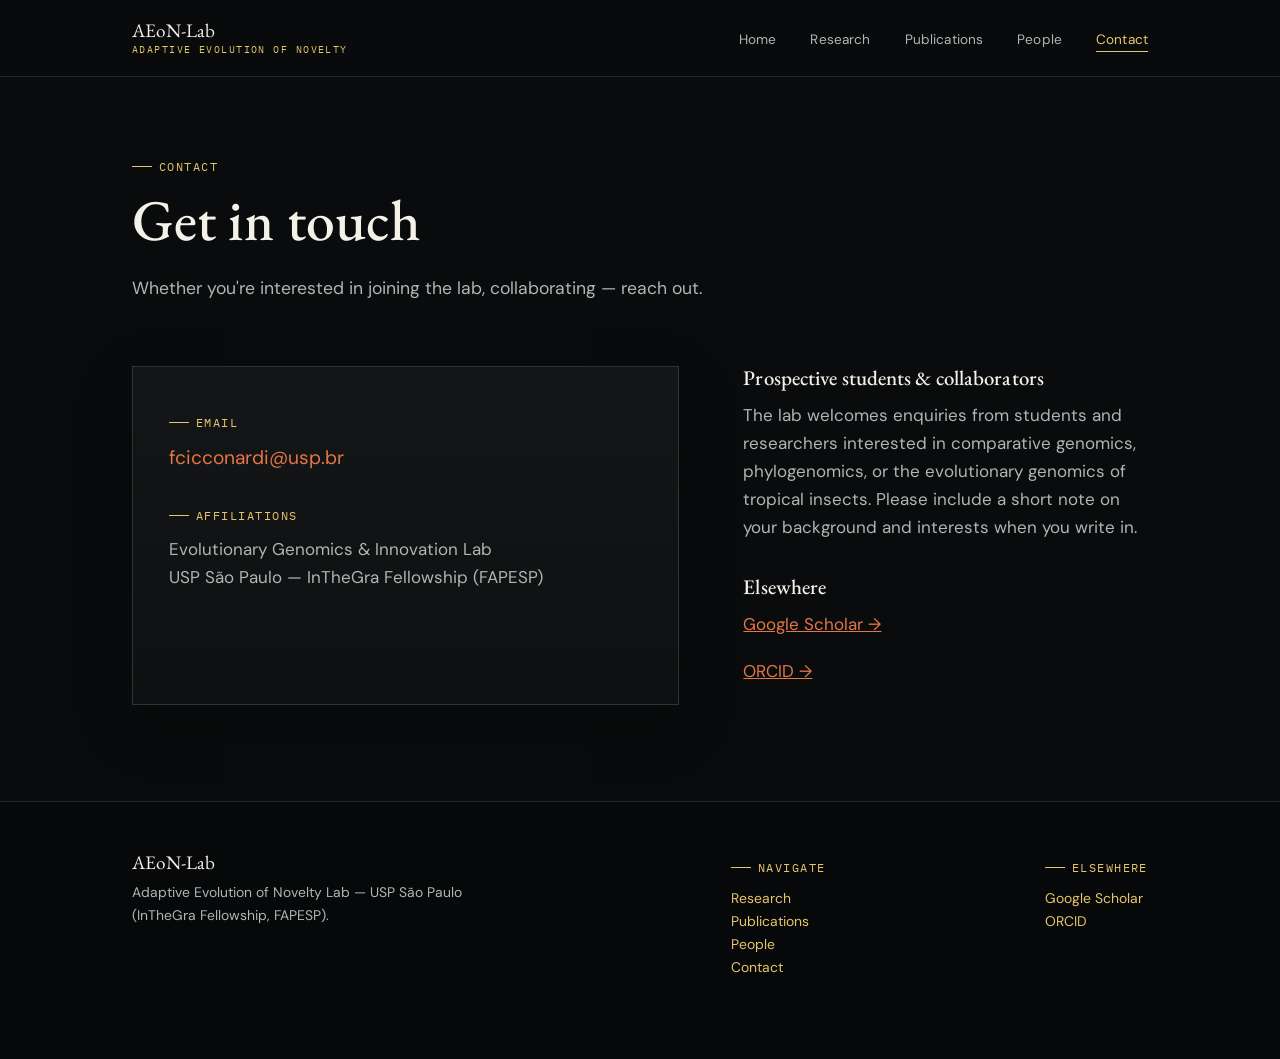
==== commit 457484f4: "Update contact.html" ====
--- a/contact.html
+++ b/contact.html
@@ -4,7 +4,7 @@
 <meta charset="UTF-8">
 <meta name="viewport" content="width=device-width, initial-scale=1">
 <title>Contact — AEoN-Lab</title>
-<meta name="description" content="Get in touch with the Cicconardi Lab.">
+<meta name="description" content="Get in touch with the AEoN-Lab.">
 <link rel="stylesheet" href="css/style.css">
 </head>
 <body>
@@ -12,7 +12,7 @@
 <header class="site">
   <nav class="wrap nav">
     <a class="brand" href="index.html">AEoN-Lab
-      <small>Evolutionary Genomics &amp; Innovation</small>
+      <small>Adaptive Evolution of Novelty</small>
     </a>
     <button class="navtoggle" aria-label="Toggle menu" onclick="document.querySelector('.navlinks').classList.toggle('open')">☰</button>
     <ul class="navlinks">
